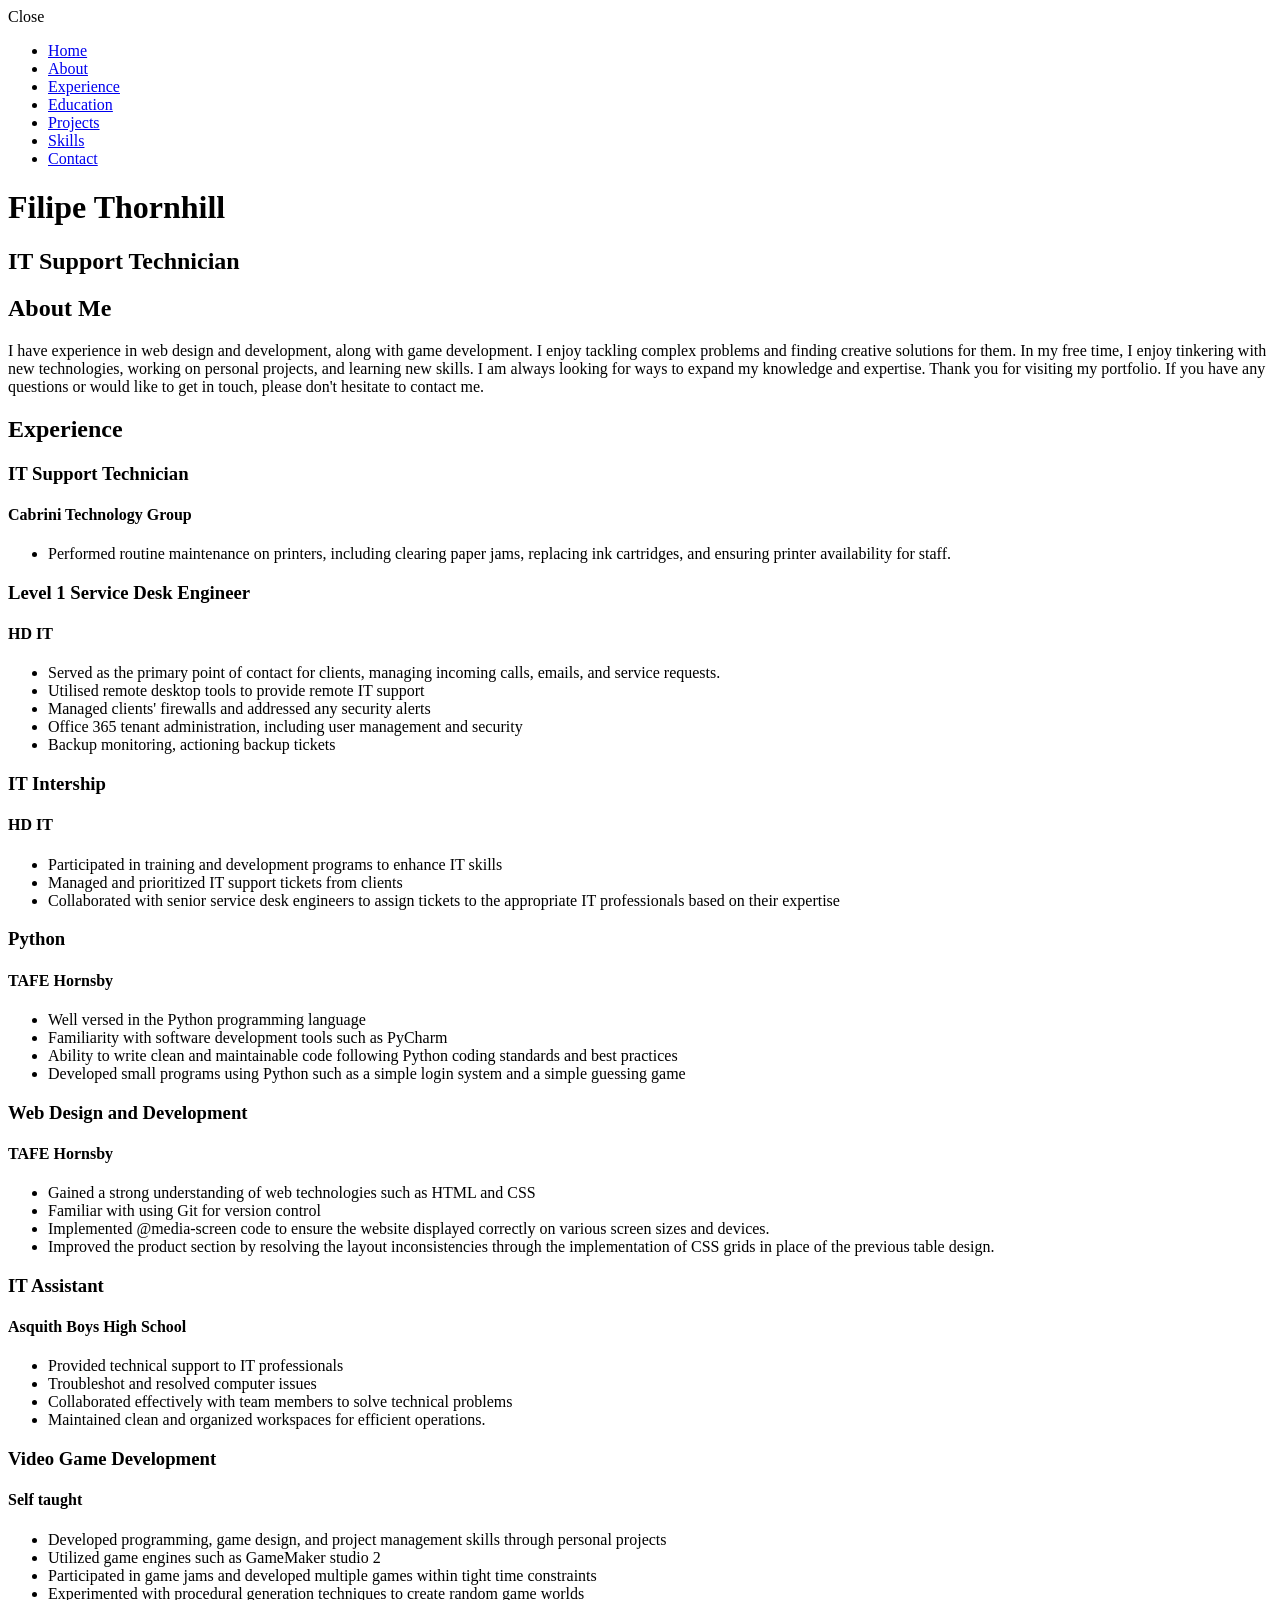
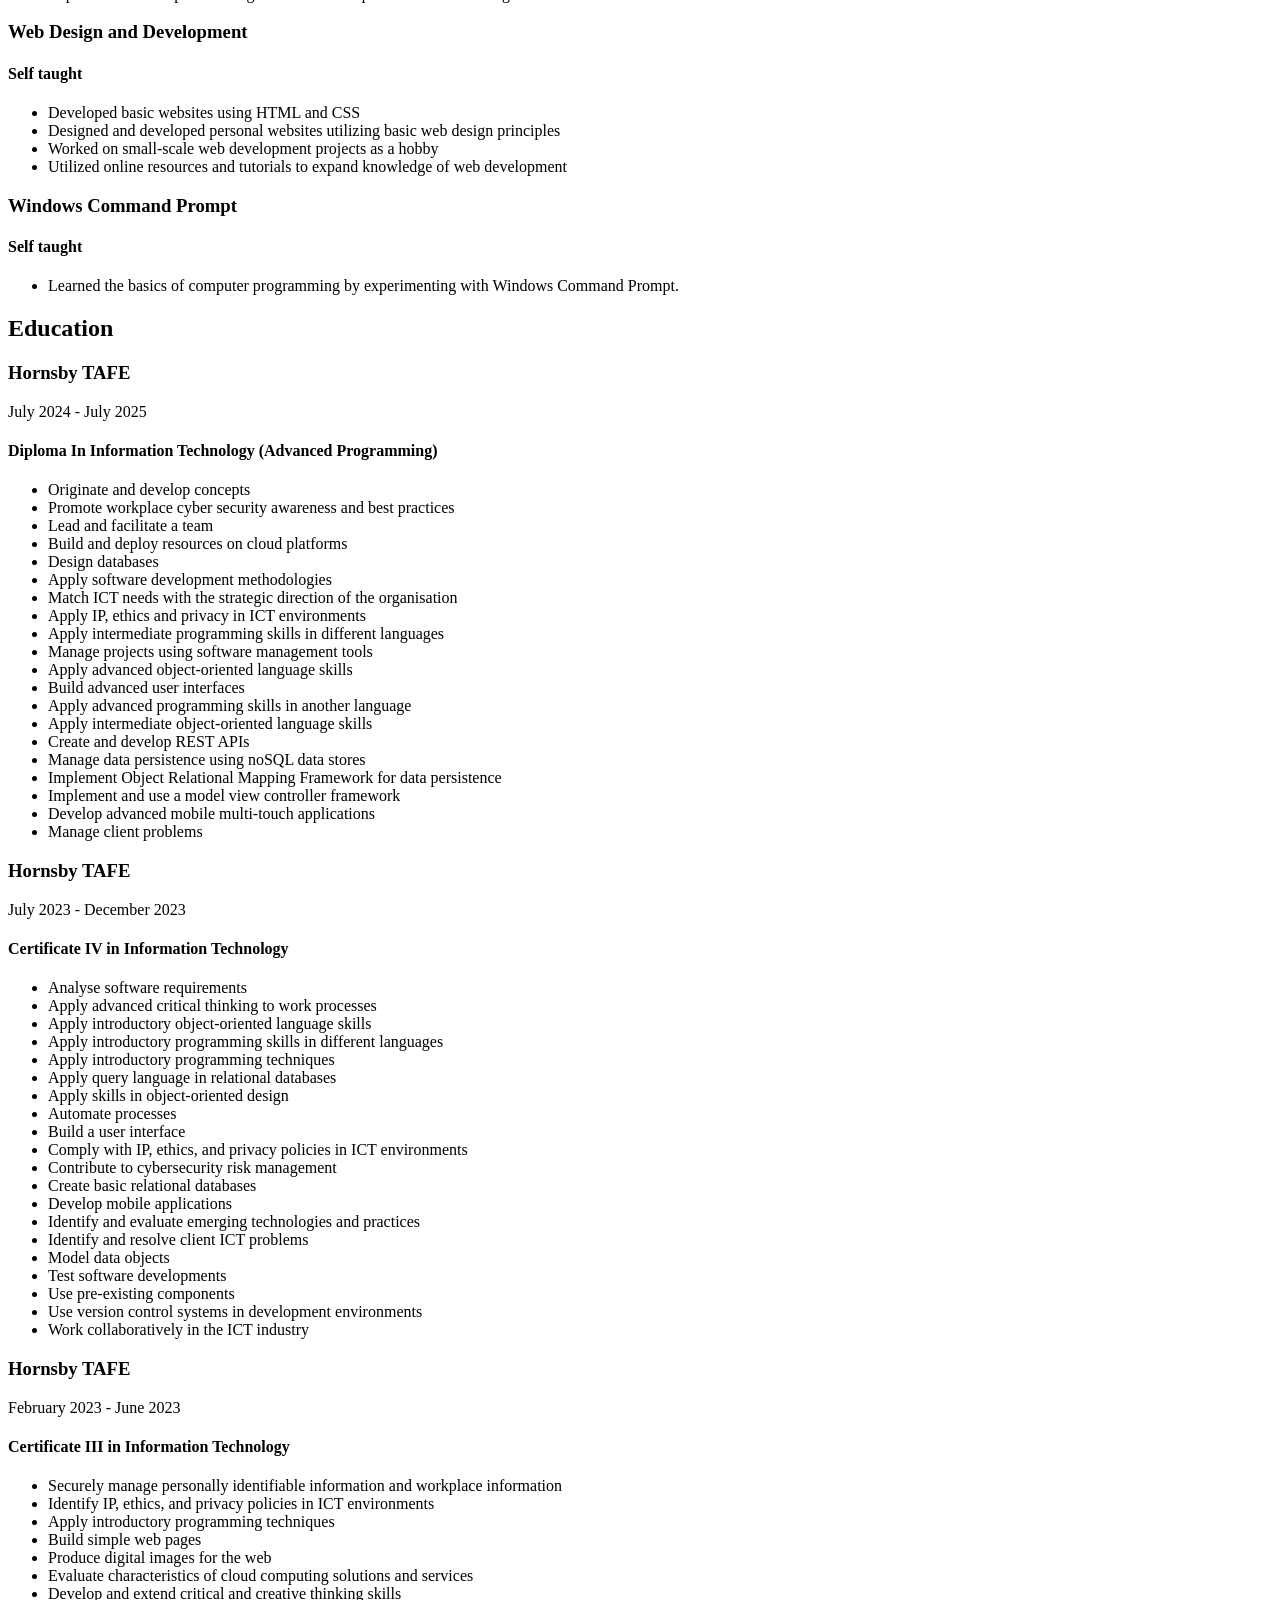
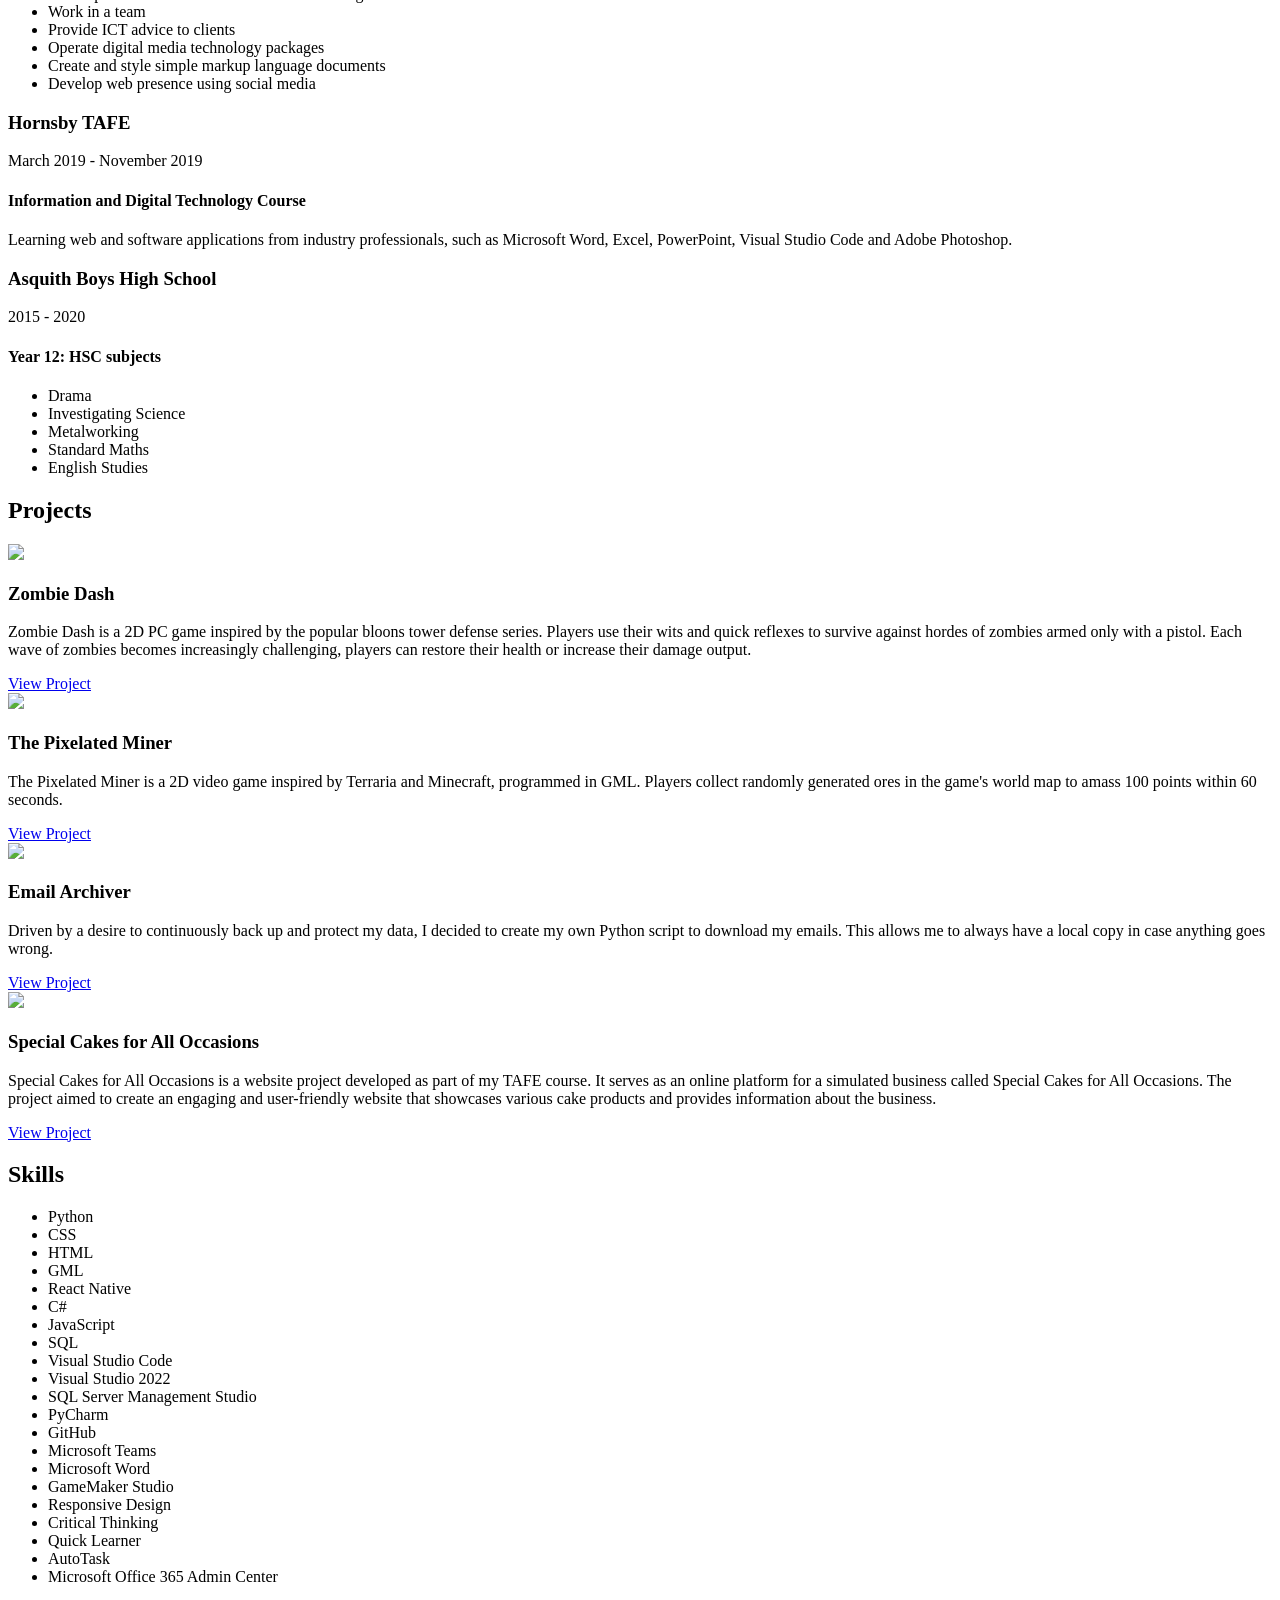
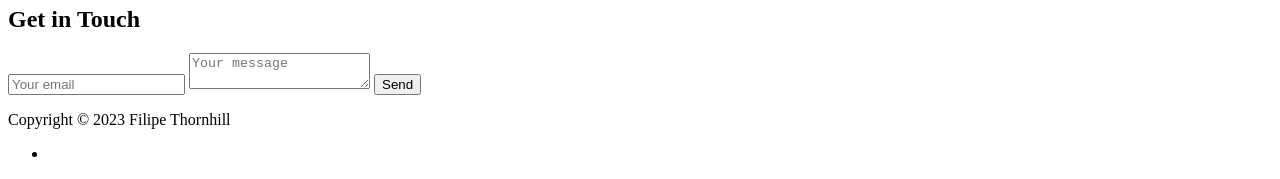
==== index.html @ 3f694a14 "Changed diploma complletion date. Changed website title to IT Support Technician." ====
<!DOCTYPE html>
<html class="no-js" lang="en">

<head>
    <meta charset="utf-8">
    <meta http-equiv="X-UA-Compatible" content="IE=edge">
    <meta name="viewport" content="width=device-width, initial-scale=1">
    <title>IT Support Technician</title>
	<link rel="shortcut icon" href="favicon.ico" type="image/x-icon">
	<link rel="icon" href="favicon.ico" type="image/x-icon">
    <link href="https://fonts.googleapis.com/css?family=Lato:300,400,700,900" rel="stylesheet">
    <link rel="stylesheet" href="libs/font-awesome/css/font-awesome.min.css">
    <link href="css/bootstrap.min.css" rel="stylesheet">
    <link href="css/styles.css" rel="stylesheet">
</head>

<body>
    <div id="mobile-menu-open" class="shadow-large">
        <i class="fa fa-bars" aria-hidden="true"></i>
    </div>
    <!-- End #mobile-menu-toggle -->
    <header>
        <div id="mobile-menu-close">
            <span>Close</span> <i class="fa fa-times" aria-hidden="true"></i>
        </div>
        <ul id="menu" class="shadow">
            <li>
                <a href="index.html">Home</a>
            </li>
            <li>
                <a href="#about">About</a>
            </li>
            <li>
                <a href="#experience">Experience</a>
            </li>
            <li>
                <a href="#education">Education</a>
            </li>
            <li>
                <a href="#projects">Projects</a>
            </li>
            <li>
                <a href="#skills">Skills</a>
            </li>
            <li>
                <a href="#contact">Contact</a>
            </li>
        </ul>
    </header>
    <!-- End header -->

    <div id="lead">
        <div id="lead-content">
            <h1>Filipe Thornhill</h1>
            <h2>IT Support Technician</h2>
        </div>
        <!-- End #lead-content -->

        <div id="lead-overlay"></div>

        <div id="lead-down">
            <span>
                <i class="fa fa-chevron-down" aria-hidden="true"></i>
            </span>
        </div>
        <!-- End #lead-down -->
    </div>
    <!-- End #lead -->

    <div id="about">
        <div class="container">
            <div class="row">
                <div class="col-md-4">
                    <h2 class="heading">About Me</h2>
                </div>
                <div class="col-md-8">
                    <p> <!--NEED TO IMPROVE THIS-->
                        I have experience in web design and development, along with game development. I enjoy tackling complex problems and finding creative solutions for them.

                        In my free time, I enjoy tinkering with new technologies, working on personal projects, and learning new skills.
                        
                        I am always looking for ways to expand my knowledge and expertise.
                        
                        Thank you for visiting my portfolio. If you have any questions or would like to get in touch, please don't hesitate to contact me.
                    <p>
                </div>
            </div>
        </div>
    </div>
    <!-- End #about -->

    <div id="experience" class="background-alt">
        <h2 class="heading">Experience</h2>
        <div id="experience-timeline">
            <!-- Level 1 Service Desk Engineer BLOCK -->
            <div data-date="November 2024 - Present">
                <h3>IT Support Technician</h3>
                <h4>Cabrini Technology Group</h4>
                <ul>
                    <li>Performed routine maintenance on printers, including clearing paper jams, replacing ink cartridges, and ensuring printer availability for staff.</li>
                </ul>
            </div>
            <!-- Level 1 Service Desk Engineer BLOCK -->
            <div data-date="July 2023 - August 2024">
                <h3>Level 1 Service Desk Engineer</h3>
                <h4>HD IT</h4>
                <ul>
                    <li>Served as the primary point of contact for clients, managing incoming calls, emails, and service requests.</li>
                    <li>Utilised remote desktop tools to provide remote IT support</li>
                    <li>Managed clients' firewalls and addressed any security alerts</li>
                    <li>Office 365 tenant administration, including user management and security</li>
                    <li>Backup monitoring, actioning backup tickets</li>
                </ul>
            </div>
            
            <div data-date="June 2023 - June 2023">
                <h3>IT Intership</h3>
                <h4>HD IT</h4>
                <ul>
                    <li>Participated in training and development programs to enhance IT skills</li>
                    <li>Managed and prioritized IT support tickets from clients</li>
                    <li>Collaborated with senior service desk engineers to assign tickets to the appropriate IT professionals based on their expertise</li>
                </ul>
            </div>
            
            <div data-date="February 2023 - June 2023">
                <h3>Python</h3>
                <h4>TAFE Hornsby</h4>
                <ul>
                    <li>Well versed in the Python programming language</li>
                    <li>Familiarity with software development tools such as PyCharm</li>
                    <li>Ability to write clean and maintainable code following Python coding standards and best practices</li>
                    <li>Developed small programs using Python such as a simple login system and a simple guessing game</li>
                </ul>
            </div>

            <div data-date="February 2023 - June 2023">
                <h3>Web Design and Development</h3>
                <h4>TAFE Hornsby</h4>
                <ul>
                    <li>Gained a strong understanding of web technologies such as HTML and CSS</li>
                    <li>Familiar with using Git for version control</li>
                    <li>Implemented @media-screen code to ensure the website displayed correctly on various screen sizes and devices.</li>
                    <li>Improved the product section by resolving the layout inconsistencies through the implementation of CSS grids in place of the previous table design.</li>
                </ul>
            </div>

            <div data-date="August 2019 - November 2019">
                <h3>IT Assistant</h3>
                <h4>Asquith Boys High School</h4>
                <ul>
                    <li>Provided technical support to IT professionals</li>
                    <li>Troubleshot and resolved computer issues</li>
                    <li>Collaborated effectively with team members to solve technical problems</li>
                    <li>Maintained clean and organized workspaces for efficient operations.</li>
                </ul>
            </div>
            <div data-date="2018 - 2023">
                <h3>Video Game Development</h3>
                <h4>Self taught</h4>
                <ul>
                    <li>Developed programming, game design, and project management skills through personal projects</li>
                    <li>Utilized game engines such as GameMaker studio 2</li>
                    <li>Participated in game jams and developed multiple games within tight time constraints</li>
                    <li>Experimented with procedural generation techniques to create random game worlds</li>
                </ul>
            </div>
   
  

            <div data-date="2016 - 2017">
                <h3>Web Design and Development</h3>
                <h4>Self taught</h4>
                <ul>
                    <li>Developed basic websites using HTML and CSS</li>
                    <li>Designed and developed personal websites utilizing basic web design principles</li>
                    <li>Worked on small-scale web development projects as a hobby</li>
                    <li>Utilized online resources and tutorials to expand knowledge of web development</li>
                </ul>
            </div>

            <div data-date="November 2014 - 2015">
                <h3>Windows Command Prompt</h3>
                <h4>Self taught</h4>
                <ul>
                    <li>Learned the basics of computer programming by experimenting with Windows Command Prompt.</li>
                </ul>
            </div>
        </div>
    </div>
    <!-- End #experience -->

    <div id="education">
        <h2 class="heading">Education</h2>


        <div class="education-block">
            <h3>Hornsby TAFE</h3>
            <span class="education-date">July 2024 - July 2025</span>
            <h4>Diploma In Information Technology (Advanced Programming)</h4>
            <ul>
                <li>Originate and develop concepts</li>
                <li>Promote workplace cyber security awareness and best practices</li>
                <li>Lead and facilitate a team</li>
                <li>Build and deploy resources on cloud platforms</li>
                <li>Design databases</li>
                <li>Apply software development methodologies</li>
                <li>Match ICT needs with the strategic direction of the organisation</li>
                <li>Apply IP, ethics and privacy in ICT environments</li>
                <li>Apply intermediate programming skills in different languages</li>
                <li>Manage projects using software management tools</li>
                <li>Apply advanced object-oriented language skills</li>
                <li>Build advanced user interfaces</li>
                <li>Apply advanced programming skills in another language</li>
                <li>Apply intermediate object-oriented language skills</li>
                <li>Create and develop REST APIs</li>
                <li>Manage data persistence using noSQL data stores</li>
                <li>Implement Object Relational Mapping Framework for data persistence</li>
                <li>Implement and use a model view controller framework</li>
                <li>Develop advanced mobile multi-touch applications</li>
                <li>Manage client problems</li>
            </ul>
        </div>


        <div class="education-block">
            <h3>Hornsby TAFE</h3>
            <span class="education-date">July 2023 - December 2023</span>
            <h4>Certificate IV in Information Technology</h4>
            <ul>
                <li>Analyse software requirements</li>
                <li>Apply advanced critical thinking to work processes</li>
                <li>Apply introductory object-oriented language skills</li>
                <li>Apply introductory programming skills in different languages</li>
                <li>Apply introductory programming techniques</li>
                <li>Apply query language in relational databases</li>
                <li>Apply skills in object-oriented design</li>
                <li>Automate processes</li>
                <li>Build a user interface</li>
                <li>Comply with IP, ethics, and privacy policies in ICT environments</li>
                <li>Contribute to cybersecurity risk management</li>
                <li>Create basic relational databases</li>
                <li>Develop mobile applications</li>
                <li>Identify and evaluate emerging technologies and practices</li>
                <li>Identify and resolve client ICT problems</li>
                <li>Model data objects</li>
                <li>Test software developments</li>
                <li>Use pre-existing components</li>
                <li>Use version control systems in development environments</li>
                <li>Work collaboratively in the ICT industry</li>
            </ul>
        </div>


        <div class="education-block">
            <h3>Hornsby TAFE</h3>
            <span class="education-date">February 2023 - June 2023</span>
            <h4>Certificate III in Information Technology</h4>
            <ul>
                <li>Securely manage personally identifiable information and workplace information</li>
                <li>Identify IP, ethics, and privacy policies in ICT environments</li>
                <li>Apply introductory programming techniques</li>
                <li>Build simple web pages</li>
                <li>Produce digital images for the web</li>
                <li>Evaluate characteristics of cloud computing solutions and services</li>
                <li>Develop and extend critical and creative thinking skills</li>
                <li>Work in a team</li>
                <li>Provide ICT advice to clients</li>
                <li>Operate digital media technology packages</li>
                <li>Create and style simple markup language documents</li>
                <li>Develop web presence using social media</li>
            </ul>

        </div>
        <div class="education-block">
            <h3>Hornsby TAFE</h3>
            <span class="education-date">March 2019 - November 2019</span>
            <h4>Information and Digital Technology Course</h4>
            <p>
                Learning web and software applications from industry professionals, such as Microsoft Word, Excel, PowerPoint, Visual Studio Code and Adobe Photoshop.
            </p>
        </div>
        <!-- End .education-block -->
        <div class="education-block">
            <h3>Asquith Boys High School</h3>
            <span class="education-date">2015 - 2020</span>
            <h4>Year 12: HSC subjects</h4>
            <ul>
                <li>
                    Drama
                </li>
                <li>
                    Investigating Science
                </li>
                <li>
                    Metalworking
                </li>
                <li>
                    Standard Maths
                </li>
                <li>
                    English Studies
                </li>
            </ul>

        </div>
        <!-- End .education-block -->
    </div>
    <!-- End #education -->

    <div id="projects" class="background-alt">
        <h2 class="heading">Projects</h2>
        <div class="container">
            <div class="row">
                <div class="project shadow-large">
                    <div class="project-image">
                        <img src="images/zombie_dash.png">
                    </div>
                    <!-- End .project-image -->
                    <div class="project-info">
                        <h3>Zombie Dash</h3>
                        <p>
                            Zombie Dash is a 2D PC game inspired by the popular bloons tower defense series. 
                            Players use their wits and quick reflexes to survive against hordes of zombies armed only with a pistol. 
                            Each wave of zombies becomes increasingly challenging, players can restore their health or increase their damage output.
                        </p>
                        <a href="Projects/html files/zombie_dash.html">View Project</a>
                    </div>
                    <!-- End .project-info -->
                </div>
                <!-- End .project -->

                <div class="project shadow-large">
                    <div class="project-image">
                        <img src="images/the_pixelated_miner/screenshot_small.png">
                    </div>
                    <!-- End .project-image -->
                    <div class="project-info">
                        <h3>The Pixelated Miner</h3>
                        <p>
                            The Pixelated Miner is a 2D video game inspired by Terraria and Minecraft, programmed in GML. 
                            Players collect randomly generated ores in the game's world map to amass 100 points within 60 seconds.
                        </p>
                        <a href="Projects/html files/the_pixelated_miner.html">View Project</a>
                    </div>
                    <!-- End .project-info -->
                    
                </div>


                <div class="project shadow-large">
                    <div class="project-image">
                        <img src="images/project.jpg">
                    </div>
                    <!-- End .project-image -->
                    <div class="project-info">
                        <h3>Email Archiver</h3>
                        <p>
                            Driven by a desire to continuously back up and protect my data, I decided to create my own Python script to download my emails. 
                            This allows me to always have a local copy in case anything goes wrong. 
                        </p>
                        <a href="Projects/html files/email_archiver.html">View Project</a>
                    </div>
                    <!-- End .project-info -->
                    
                </div>

         

                <div class="project shadow-large">
                    <div class="project-image">
                        <img src="images/cakes_for_sale/cakes.png">
                    </div>
                    <!-- End .project-image -->
                    <div class="project-info">
                        <h3>Special Cakes for All Occasions</h3>
                        <p>
                            Special Cakes for All Occasions is a website project developed as part of my TAFE course. It serves as an online platform for a simulated business called Special Cakes for All Occasions. 
                            The project aimed to create an engaging and user-friendly website that showcases various cake products and provides 
                            information about the business.
                        </p>
                        <a href="Projects/html files/special_cakes.html">View Project</a>
                    </div>
                    <!-- End .project-info -->
                    
                </div>
                <!-- End .project -->
            </div>
        </div>
    </div>
    <!-- End #projects -->

    <div id="skills">
        <h2 class="heading">Skills</h2>
        <ul>
            <li>Python</li>
            <li>CSS</li>
            <li>HTML</li>
            <li>GML</li>
            <li>React Native</li>
            <li>C#</li>
            <li>JavaScript</li>
            <li>SQL</li>
            <li>Visual Studio Code</li>
            <li>Visual Studio 2022</li>
            <li>SQL Server Management Studio</li>
            <li>PyCharm</li>
            <li>GitHub</li>
            <li>Microsoft Teams</li>
            <li>Microsoft Word</li>
            <li>GameMaker Studio</li>
            <li>Responsive Design</li>
            <li>Critical Thinking</li>
            <li>Quick Learner</li>
            <li>AutoTask</li>
            <li>Microsoft Office 365 Admin Center</li>
        </ul>
    </div>

    <div id="contact">
        <h2>Get in Touch</h2>
        <div id="contact-form">
            <form method="POST" action="https://formspree.io/f/xrgvanjp">
                <input type="hidden" name="_subject" value="Contact request from personal website" />
                <input type="email" name="_replyto" placeholder="Your email" required>
                <textarea name="message" placeholder="Your message" required></textarea>
                <button type="submit">Send</button>
            </form>
        </div>
        <!-- End #contact-form -->
    </div>
    <!-- End #contact -->

    <footer>
        <div class="container">
            <div class="row">
                <div class="col-sm-5 copyright">
                    <p>
                        Copyright &copy; <span id="current-year">2023</span> Filipe Thornhill
                    </p>
                </div>
                <div class="col-sm-2 top">
                    <span id="to-top">
                        <i class="fa fa-chevron-up" aria-hidden="true"></i>
                    </span>
                </div>
                <div class="col-sm-5 social">
                    <ul>
                        <li>
                            <a href="https://www.linkedin.com/in/filipe-thornhill-bbb713276/" target="_blank"><i class="fa fa-linkedin" aria-hidden="true"></i></a>
                        </li>
                    </ul>
                </div>
            </div>
        </div>
    </footer>
    <!-- End footer -->

    <script src="https://ajax.googleapis.com/ajax/libs/jquery/1.12.4/jquery.min.js"></script>
    <script src="js/scripts.min.js"></script>
</body>

</html>
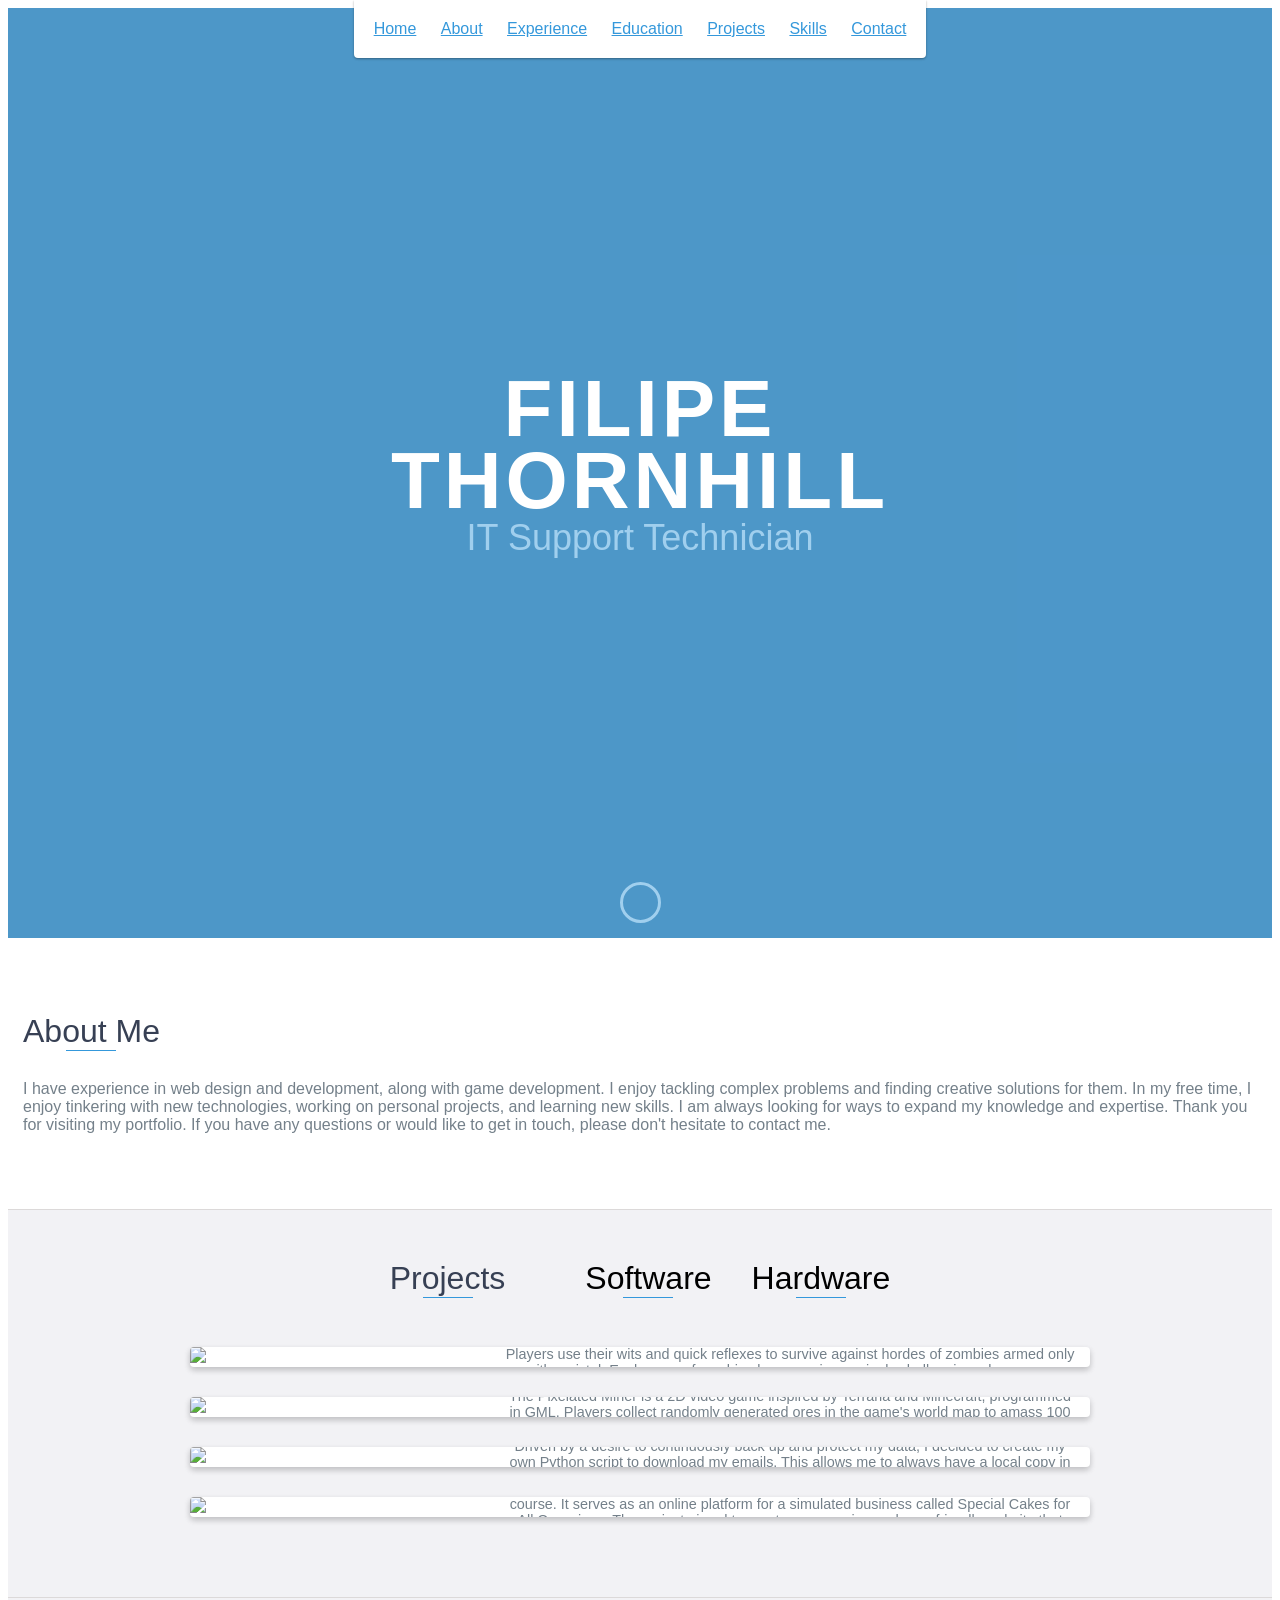
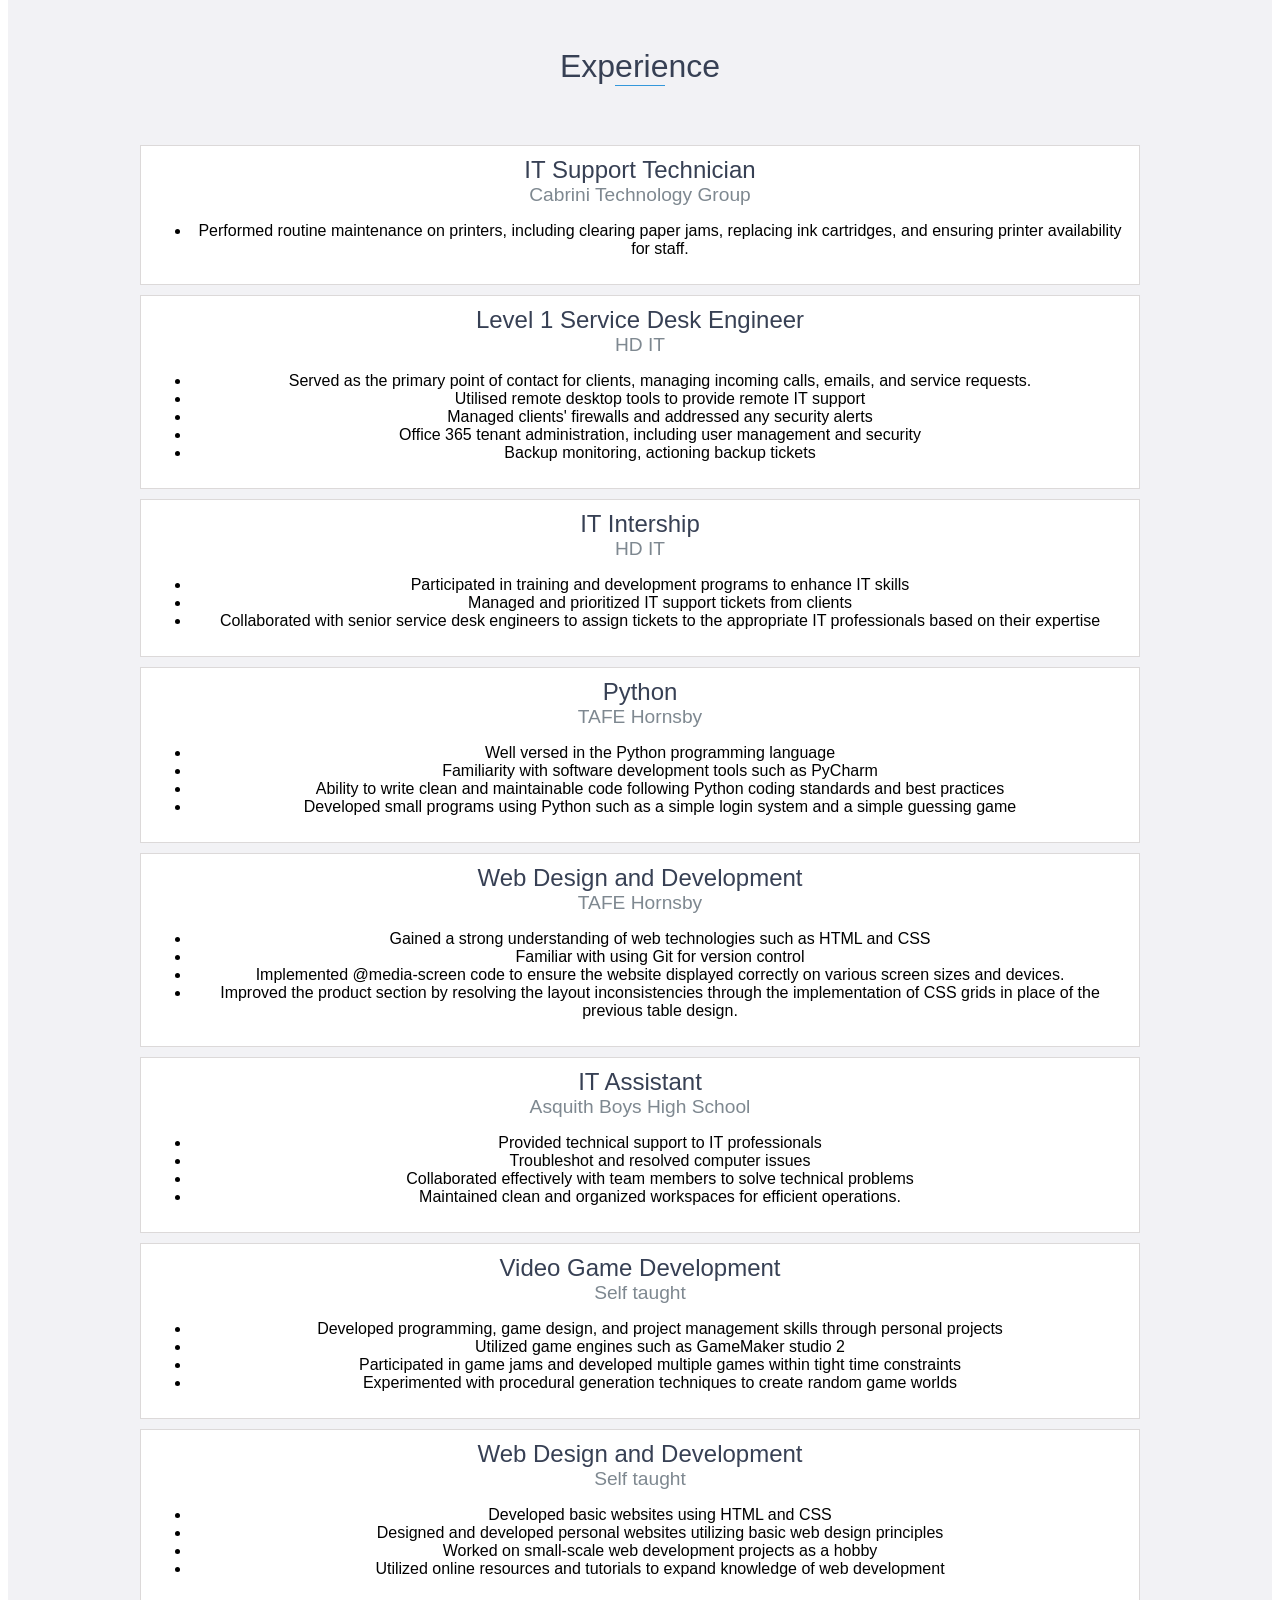
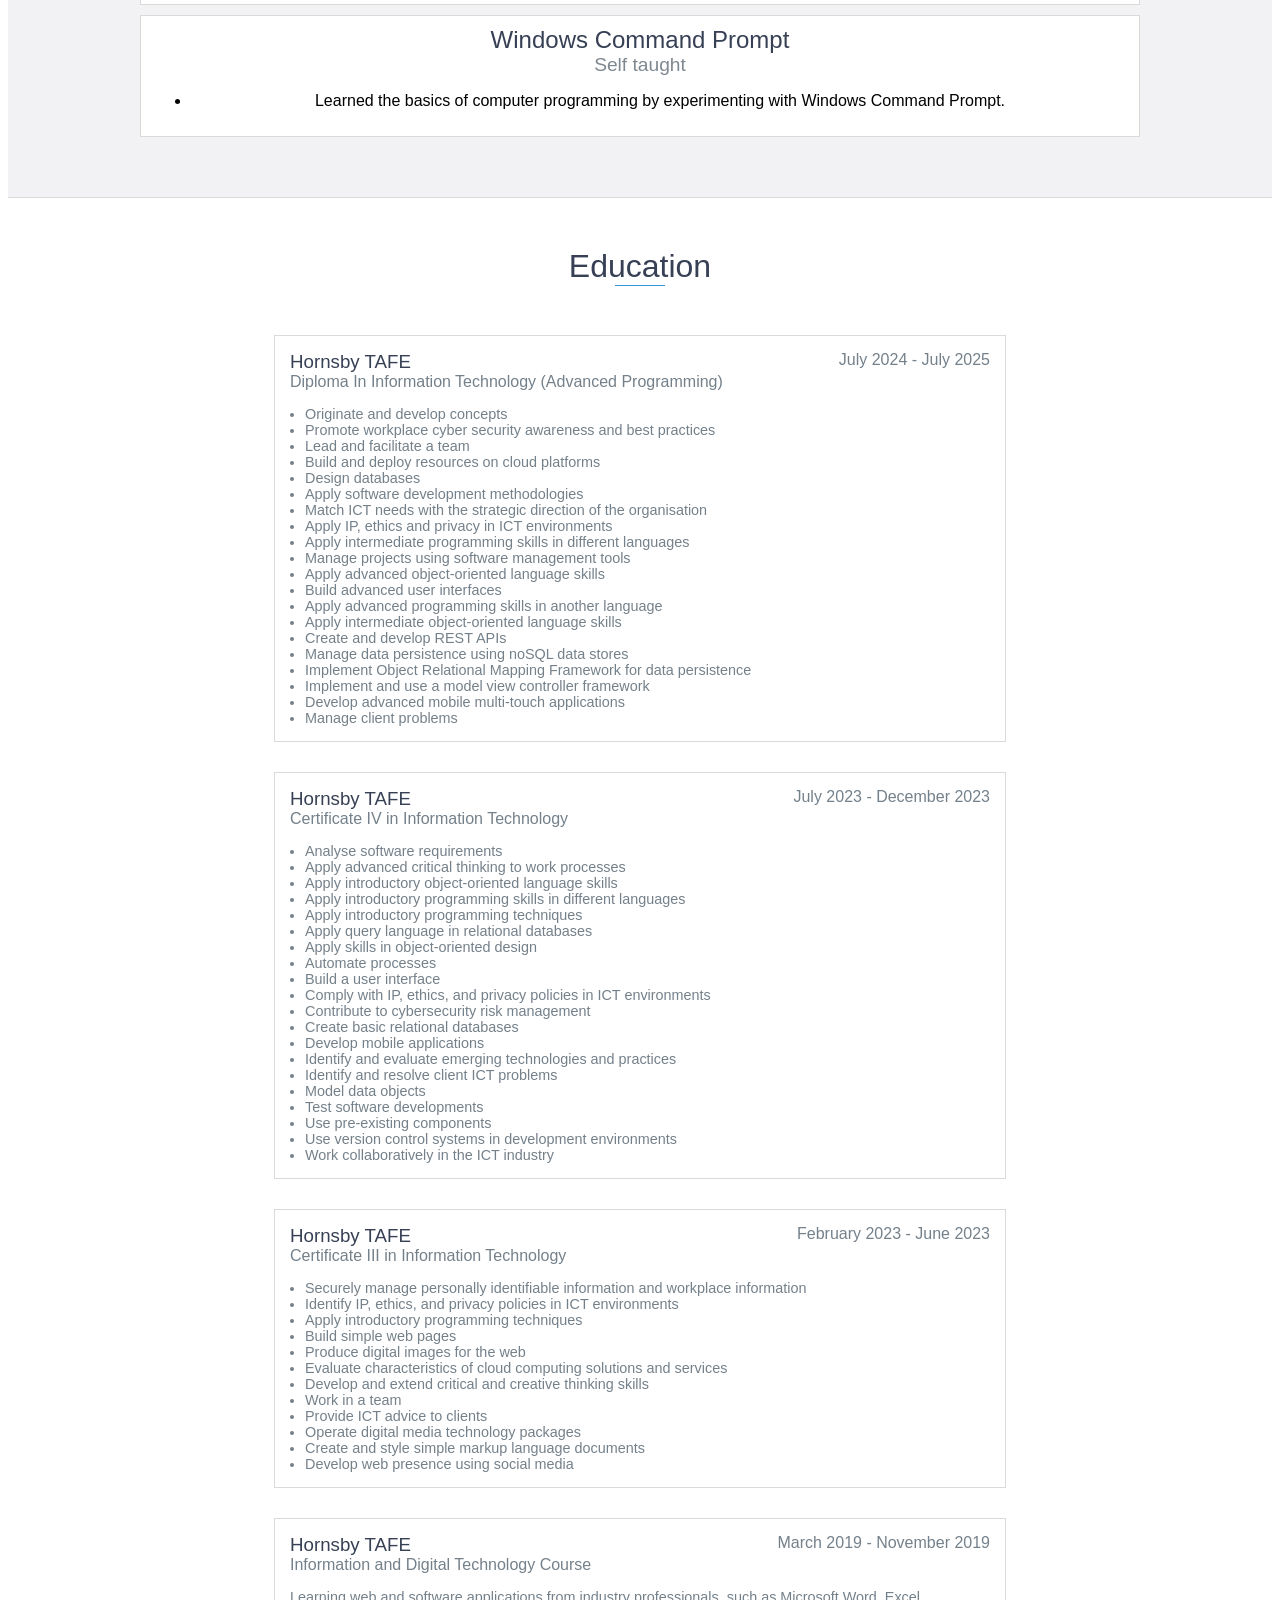
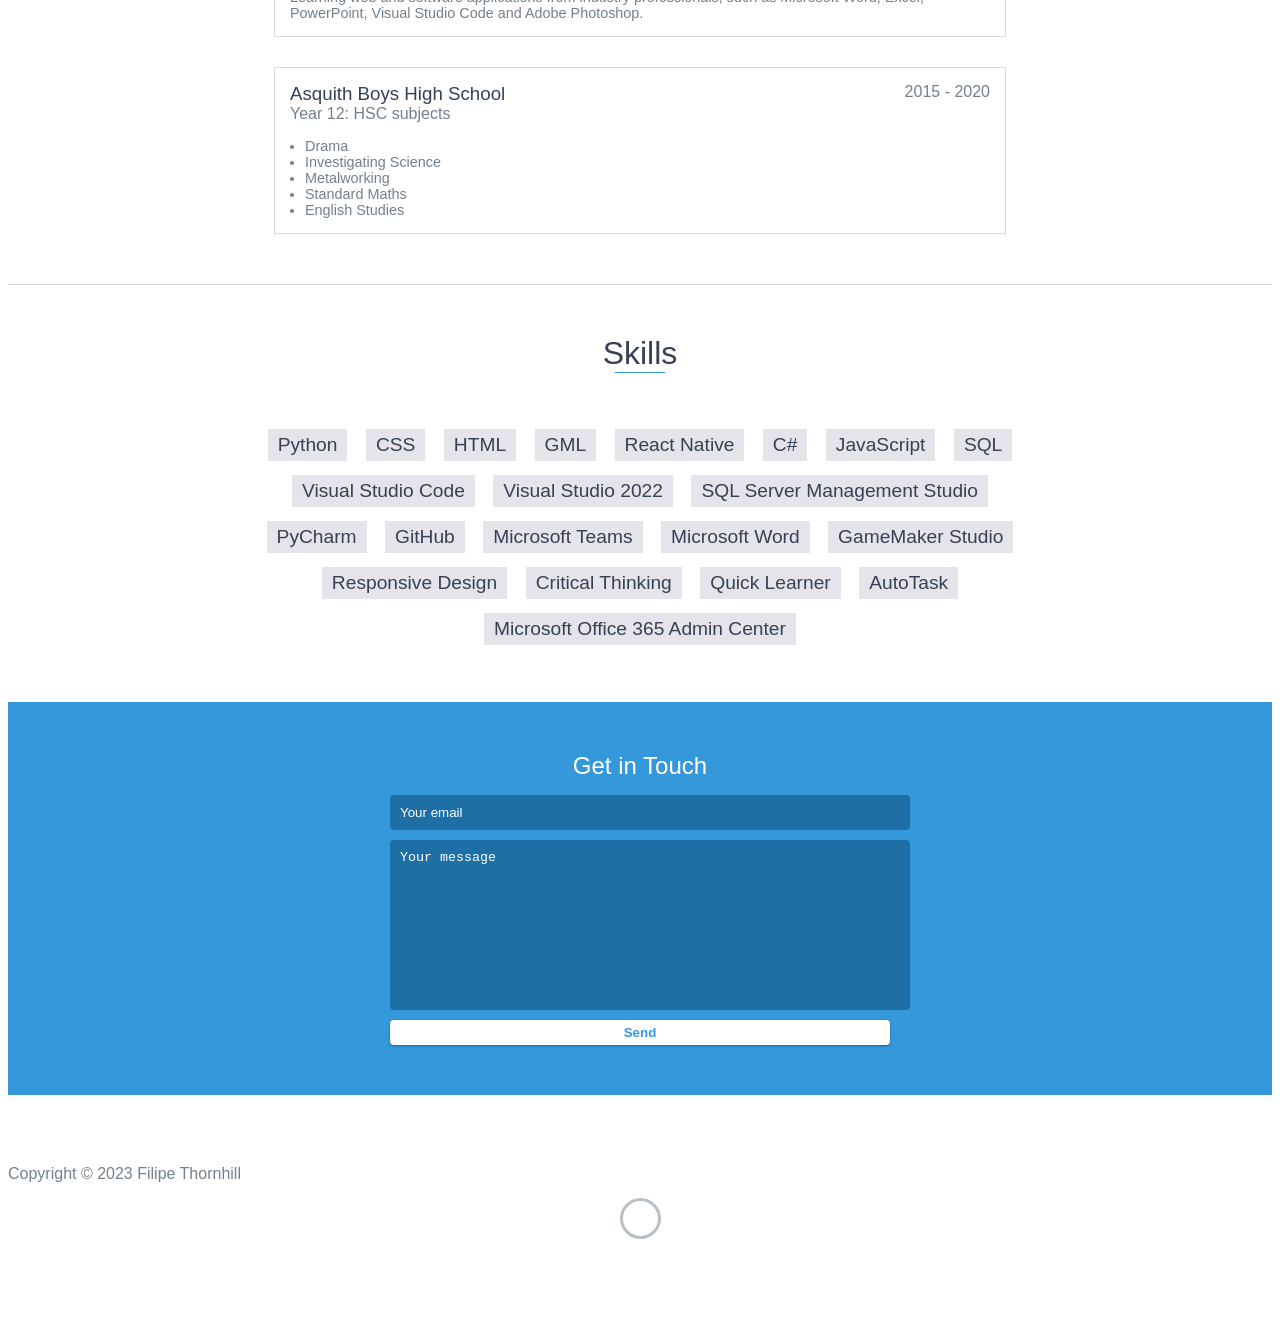
==== commit 506ef6b4: "Added headings and moved projects to below about us section.. and added css styling for the project " ====
--- a/index.html
+++ b/index.html
@@ -74,7 +74,7 @@
                     <h2 class="heading">About Me</h2>
                 </div>
                 <div class="col-md-8">
-                    <p> <!--NEED TO IMPROVE THIS-->
+                    <p>
                         I have experience in web design and development, along with game development. I enjoy tackling complex problems and finding creative solutions for them.
 
                         In my free time, I enjoy tinkering with new technologies, working on personal projects, and learning new skills.
@@ -88,6 +88,93 @@
         </div>
     </div>
     <!-- End #about -->
+    <div id="projects" class="background-alt">
+        <div class="heading-container">
+            <h2 class="heading">Projects</h2>
+            <div class="subheadings">
+                <h3 class="heading">Software</h3>
+                <h3 class="heading">Hardware</h3>
+            </div>
+        </div>
+        <div class="container">
+            <div class="row">
+                <div class="project shadow-large">
+                    <div class="project-image">
+                        <img src="images/zombie_dash.png">
+                    </div>
+                    <!-- End .project-image -->
+                    <div class="project-info">
+                        <h3>Zombie Dash</h3>
+                        <p>
+                            Zombie Dash is a 2D PC game inspired by the popular bloons tower defense series. 
+                            Players use their wits and quick reflexes to survive against hordes of zombies armed only with a pistol. 
+                            Each wave of zombies becomes increasingly challenging, players can restore their health or increase their damage output.
+                        </p>
+                        <a href="Projects/html files/zombie_dash.html">View Project</a>
+                    </div>
+                    <!-- End .project-info -->
+                </div>
+                <!-- End .project -->
+
+                <div class="project shadow-large">
+                    <div class="project-image">
+                        <img src="images/the_pixelated_miner/screenshot_small.png">
+                    </div>
+                    <!-- End .project-image -->
+                    <div class="project-info">
+                        <h3>The Pixelated Miner</h3>
+                        <p>
+                            The Pixelated Miner is a 2D video game inspired by Terraria and Minecraft, programmed in GML. 
+                            Players collect randomly generated ores in the game's world map to amass 100 points within 60 seconds.
+                        </p>
+                        <a href="Projects/html files/the_pixelated_miner.html">View Project</a>
+                    </div>
+                    <!-- End .project-info -->
+                    
+                </div>
+
+
+                <div class="project shadow-large">
+                    <div class="project-image">
+                        <img src="images/project.jpg">
+                    </div>
+                    <!-- End .project-image -->
+                    <div class="project-info">
+                        <h3>Email Archiver</h3>
+                        <p>
+                            Driven by a desire to continuously back up and protect my data, I decided to create my own Python script to download my emails. 
+                            This allows me to always have a local copy in case anything goes wrong. 
+                        </p>
+                        <a href="Projects/html files/email_archiver.html">View Project</a>
+                    </div>
+                    <!-- End .project-info -->
+                    
+                </div>
+
+         
+
+                <div class="project shadow-large">
+                    <div class="project-image">
+                        <img src="images/cakes_for_sale/cakes.png">
+                    </div>
+                    <!-- End .project-image -->
+                    <div class="project-info">
+                        <h3>Special Cakes for All Occasions</h3>
+                        <p>
+                            Special Cakes for All Occasions is a website project developed as part of my TAFE course. It serves as an online platform for a simulated business called Special Cakes for All Occasions. 
+                            The project aimed to create an engaging and user-friendly website that showcases various cake products and provides 
+                            information about the business.
+                        </p>
+                        <a href="Projects/html files/special_cakes.html">View Project</a>
+                    </div>
+                    <!-- End .project-info -->
+                    
+                </div>
+                <!-- End .project -->
+            </div>
+        </div>
+    </div>
+    <!-- End #projects -->
 
     <div id="experience" class="background-alt">
         <h2 class="heading">Experience</h2>
@@ -308,87 +395,6 @@
     </div>
     <!-- End #education -->
 
-    <div id="projects" class="background-alt">
-        <h2 class="heading">Projects</h2>
-        <div class="container">
-            <div class="row">
-                <div class="project shadow-large">
-                    <div class="project-image">
-                        <img src="images/zombie_dash.png">
-                    </div>
-                    <!-- End .project-image -->
-                    <div class="project-info">
-                        <h3>Zombie Dash</h3>
-                        <p>
-                            Zombie Dash is a 2D PC game inspired by the popular bloons tower defense series. 
-                            Players use their wits and quick reflexes to survive against hordes of zombies armed only with a pistol. 
-                            Each wave of zombies becomes increasingly challenging, players can restore their health or increase their damage output.
-                        </p>
-                        <a href="Projects/html files/zombie_dash.html">View Project</a>
-                    </div>
-                    <!-- End .project-info -->
-                </div>
-                <!-- End .project -->
-
-                <div class="project shadow-large">
-                    <div class="project-image">
-                        <img src="images/the_pixelated_miner/screenshot_small.png">
-                    </div>
-                    <!-- End .project-image -->
-                    <div class="project-info">
-                        <h3>The Pixelated Miner</h3>
-                        <p>
-                            The Pixelated Miner is a 2D video game inspired by Terraria and Minecraft, programmed in GML. 
-                            Players collect randomly generated ores in the game's world map to amass 100 points within 60 seconds.
-                        </p>
-                        <a href="Projects/html files/the_pixelated_miner.html">View Project</a>
-                    </div>
-                    <!-- End .project-info -->
-                    
-                </div>
-
-
-                <div class="project shadow-large">
-                    <div class="project-image">
-                        <img src="images/project.jpg">
-                    </div>
-                    <!-- End .project-image -->
-                    <div class="project-info">
-                        <h3>Email Archiver</h3>
-                        <p>
-                            Driven by a desire to continuously back up and protect my data, I decided to create my own Python script to download my emails. 
-                            This allows me to always have a local copy in case anything goes wrong. 
-                        </p>
-                        <a href="Projects/html files/email_archiver.html">View Project</a>
-                    </div>
-                    <!-- End .project-info -->
-                    
-                </div>
-
-         
-
-                <div class="project shadow-large">
-                    <div class="project-image">
-                        <img src="images/cakes_for_sale/cakes.png">
-                    </div>
-                    <!-- End .project-image -->
-                    <div class="project-info">
-                        <h3>Special Cakes for All Occasions</h3>
-                        <p>
-                            Special Cakes for All Occasions is a website project developed as part of my TAFE course. It serves as an online platform for a simulated business called Special Cakes for All Occasions. 
-                            The project aimed to create an engaging and user-friendly website that showcases various cake products and provides 
-                            information about the business.
-                        </p>
-                        <a href="Projects/html files/special_cakes.html">View Project</a>
-                    </div>
-                    <!-- End .project-info -->
-                    
-                </div>
-                <!-- End .project -->
-            </div>
-        </div>
-    </div>
-    <!-- End #projects -->
 
     <div id="skills">
         <h2 class="heading">Skills</h2>
--- a/css/styles.css
+++ b/css/styles.css
@@ -0,0 +1,50 @@
+/*!
+    Title: Dev Portfolio Template
+    Version: 1.2.2
+    Last Change: 03/25/2020
+    Author: Ryan Fitzgerald
+    Repo: https://github.com/RyanFitzgerald/devportfolio-template
+    Issues: https://github.com/RyanFitzgerald/devportfolio-template/issues
+
+    Description: This file contains all the styles associated with the page
+    that don't come from third party libraries. This file gets compiled using
+    Gulp and send to the /css folder which is then loaded on the page.
+*/
+body{font-family:'Lato', sans-serif;font-size:16px}body.active{overflow:hidden;z-index:-1}.no-js #experience-timeline>div{background:#fff;padding:10px;margin-bottom:10px;border:1px solid #dcd9d9}.no-js #experience-timeline>div h3{font-size:1.5em;font-weight:300;color:#374054;display:inline-block;margin:0}.no-js #experience-timeline>div h4{font-size:1.2em;font-weight:300;color:#7e8890;margin:0 0 15px 0}.no-js #experience-timeline>div p{color:#74808a;font-size:0.9em;margin:0}.no-js #experience-timeline:before,.no-js #experience-timeline:after{content:none}@keyframes dropHeader{0%{transform:translateY(-100%)}100%{transform:translateY(0)}}header{position:absolute;top:0;left:0;right:0;text-align:center;z-index:10;animation-name:dropHeader;animation-iteration-count:1;animation-timing-function:ease;animation-duration:0.75s}header ul{display:inline-block;background:#fff;text-align:center;padding:10px;margin:0;border-bottom-right-radius:4px;border-bottom-left-radius:4px}header li{display:inline-block}header a{display:block;color:#3498db;padding:10px}header a:hover{color:#217dbb;text-decoration:none;background:#eee;border-radius:4px}header a:focus{color:#3498db;text-decoration:none}header.active{display:block}header.sticky{position:fixed;z-index:999}#menu.active{display:block}#mobile-menu-open{display:none;cursor:pointer;position:fixed;right:15px;top:10px;color:#3498db;font-size:1.5em;z-index:20;padding:0 7px;border-radius:4px;background:#fff}#mobile-menu-close{display:none;text-align:right;width:100%;background:#fff;font-size:1.5em;padding-right:15px;padding-top:10px;cursor:pointer;color:#3498db}#mobile-menu-close span{font-size:0.5em;text-transform:uppercase}#mobile-menu-close i{vertical-align:middle}footer{padding:50px 0}.copyright{padding-top:20px}.copyright p{margin:0;color:#74808a}.top{text-align:center}.top span{cursor:pointer;display:block;margin:15px auto 0 auto;width:35px;height:35px;border-radius:50%;border:3px solid #b9bfc4;text-align:center}.top i{color:#74808a}.social{text-align:right}.social ul{margin:5px 0 0 0;padding:0}.social li{display:inline-block;font-size:1.25em;list-style:none}.social a{display:block;color:#74808a;padding:10px}.social a:hover{color:#3498db}.btn-rounded-white{display:inline-block;color:#fff;padding:15px 25px;border:3px solid #fff;border-radius:30px;transition:.5s ease all}.btn-rounded-white:hover{color:#3498db;background:#fff;text-decoration:none}.shadow{box-shadow:0 1px 3px rgba(0,0,0,0.12),0 1px 2px rgba(0,0,0,0.24)}.shadow-large{box-shadow:0 3px 6px rgba(0,0,0,0.08),0 3px 6px rgba(0,0,0,0.15)}.heading{position:relative;display:inline-block;font-size:2em;font-weight:300;margin:0 0 30px 0}.heading:after{position:absolute;content:'';top:100%;height:1px;width:50px;left:0;right:0;margin:0 auto;background:#3498db}.background-alt{background:#f2f2f5}#lead{position:relative;height:100vh;min-height:500px;max-height:1080px;background:url(../images/lead-bg.jpg);background-size:cover;padding:15px;overflow:hidden}#lead-content{position:absolute;z-index:10;top:50%;left:50%;transform:translate(-50%, -50%);text-align:center}#lead-content h1,#lead-content h2{margin:0}#lead-content h1{color:#fff;font-weight:900;font-size:5em;text-transform:uppercase;letter-spacing:0.05em;line-height:0.9em}#lead-content h2{color:#a0cfee;font-weight:500;font-size:2.25em;margin-bottom:15px}#lead-overlay{position:absolute;height:100%;width:100%;top:0;right:0;bottom:0;left:0;background:rgba(33,125,187,0.8);z-index:1}#lead-down{position:absolute;left:0;right:0;width:100%;text-align:center;z-index:10;bottom:15px;color:#fff}#lead-down span{cursor:pointer;display:block;margin:0 auto;width:35px;height:35px;border-radius:50%;border:3px solid #a0cfee;text-align:center}#lead-down i{animation:pulsate 1.5s ease;animation-iteration-count:infinite;padding-top:5px}@keyframes pulsate{0%{transform:scale(1, 1)}50%{transform:scale(1.2, 1.2)}100%{transform:scale(1, 1)}}#about{padding:75px 15px;border-bottom:1px solid #dcd9d9}#about h2{color:#374054}#about p{color:#74808a;margin:0}#experience{padding:50px 15px;text-align:center;border-bottom:1px solid #dcd9d9}#experience h2{color:#374054}#experience-timeline{margin:30px auto 0 auto;position:relative;max-width:1000px}#experience-timeline:before{position:absolute;content:'';top:0;bottom:0;left:303px;right:auto;height:100%;width:3px;background:#3498db;z-index:0}#experience-timeline:after{position:absolute;content:'';width:3px;height:40px;background:#3498db;background:linear-gradient(to bottom, #3498db, rgba(52,152,219,0));top:100%;left:303px}.vtimeline-content{margin-left:350px;background:#fff;border:1px solid #e6e6e6;padding:15px;border-radius:3px;text-align:left}.vtimeline-content h3{font-size:1.5em;font-weight:300;color:#374054;display:inline-block;margin:0}.vtimeline-content h4{font-size:1.2em;font-weight:300;color:#7e8890;margin:0 0 15px 0}.vtimeline-content p{color:#74808a;font-size:0.9em;margin:0}.vtimeline-point{position:relative;display:block;vertical-align:top;margin-bottom:30px}.vtimeline-icon{position:relative;color:#fff;width:50px;height:50px;background:#3498db;border-radius:50%;float:left;z-index:99;margin-left:280px}.vtimeline-icon i{display:block;font-size:2em;margin-top:10px}.vtimeline-date{width:260px;text-align:right;position:absolute;left:0;top:10px;font-weight:300;color:#374054}#education{padding:50px 15px 20px 15px;border-bottom:1px solid #dcd9d9;text-align:center}#education h2{color:#374054;margin-bottom:50px}.education-block{max-width:700px;margin:0 auto 30px auto;padding:15px;border:1px solid #dcd9d9;text-align:left}.education-block h3{font-weight:500;float:left;margin:0;color:#374054}.education-block span{color:#74808a;float:right}.education-block h4{color:#74808a;clear:both;font-weight:500;margin:0 0 15px 0}.education-block p,.education-block ul{margin:0;color:#74808a;font-size:0.9em}.education-block ul{padding:0 0 0 15px}#projects{padding:50px 15px;border-bottom:1px solid #dcd9d9;text-align:center}#projects h2{color:#374054;margin-bottom:50px}.project{position:relative;max-width:900px;margin:0 auto 30px auto;overflow:hidden;background:#fff;border-radius:4px}.project-image{float:left}.project-info{position:absolute;top:50%;transform:translateY(-50%);margin-left:300px;padding:15px}.project-info h3{font-size:1.5em;font-weight:300;color:#374054;margin:0 0 15px 0}.project-info p{color:#74808a;margin:0 0 15px 0;font-size:0.9em}.no-image .project-info{position:relative;margin:0;padding:30px 15px;transform:none}#more-projects{display:none}#skills{padding:50px 15px;text-align:center}#skills h2{color:#374054;margin-bottom:50px}#skills ul{display:block;margin:0 auto;padding:0;max-width:800px}#skills li{display:inline-block;margin:7px;padding:5px 10px;color:#374054;background:#e4e4ea;list-style:none;cursor:default;font-size:1.2em}#contact{padding:50px 15px;background:#3498db;text-align:center}#contact h2{margin:0 0 15px 0;color:#fff;font-weight:500}#contact-form{max-width:500px;margin:0 auto}#contact-form input,#contact-form textarea{display:block;width:100%;padding:10px;border-radius:4px;border:none;margin-bottom:10px;background:#1d6fa5;color:#fff;transition:.5s ease all}#contact-form input::-webkit-input-placeholder,#contact-form textarea::-webkit-input-placeholder{color:#fff}#contact-form input:-moz-placeholder,#contact-form textarea:-moz-placeholder{color:#fff;opacity:1}#contact-form input::-moz-placeholder,#contact-form textarea::-moz-placeholder{color:#fff;opacity:1}#contact-form input:-ms-input-placeholder,#contact-form textarea:-ms-input-placeholder{color:#fff}#contact-form input:focus,#contact-form textarea:focus{outline:none;background:#16527a}#contact-form textarea{height:150px;resize:none}#contact-form button{display:block;width:100%;background:#fff;border-radius:4px;padding:5px 10px;border:none;color:#3498db;font-weight:700;box-shadow:0 1px 3px rgba(0,0,0,0.12),0 1px 2px rgba(0,0,0,0.24);transition:.5s ease all}#contact-form button:hover{box-shadow:0 10px 20px rgba(0,0,0,0.19),0 6px 6px rgba(0,0,0,0.23)}.optional-section{padding:50px 15px;text-align:center;border-top:1px solid #dcd9d9}.optional-section h2{color:#374054}.optional-section-block{max-width:700px;margin:0 auto 30px auto;padding:15px;border:1px solid #dcd9d9;background:#fff;text-align:left}.optional-section-block h3{font-weight:500;margin:0 0 15px 0;color:#374054}.optional-section-block h4{color:#74808a;clear:both;font-weight:500;margin:0 0 15px 0}.optional-section-block p,.optional-section-block ul{margin:0 0 15px 0;color:#74808a;font-size:0.9em}.optional-section-block ul{padding:0 0 0 15px}@media only screen and (max-width: 750px){#experience-timeline:before,#experience-timeline:after{left:23px}.vtimeline-date{width:auto;text-align:left;position:relative;margin-bottom:15px;display:block;margin-left:70px}.vtimeline-icon{margin-left:0}.vtimeline-content{margin-left:70px}}@media only screen and (max-width: 992px){#lead{height:auto;min-height:auto;max-height:auto;padding:100px 15px}#lead-content{position:relative;transform:none;left:auto;top:auto}#lead-content h1{font-size:3em}#lead-content h2{font-size:1.75em}#about{text-align:center}#about p{text-align:left}}@media only screen and (max-width: 768px){header{position:fixed;display:none;z-index:999;animation:none;bottom:0;height:100%}#mobile-menu-open,#mobile-menu-close{display:block}#menu{height:100%;overflow-y:auto;box-shadow:none;border-radius:0;width:100%}#menu li{display:block;margin-bottom:10px}#lead-content h1{font-size:2em}#lead-content h2{font-size:1.3em}#lead-content a{padding:10px 20px}#lead-down{display:none}.education-block h3,.education-block span{float:none}.project-image{display:none}.project-info{position:relative;margin:0;padding:30px 15px;top:auto;transform:none}footer{text-align:center}.social{text-align:center}}@media only screen and (max-width: 480px){#lead-content h1{font-size:1.5em}#lead-content h2{font-size:1em}#lead-content a{font-size:0.9em;padding:5px 10px}}
+
+
+.heading-container {
+    display: flex;
+    align-items: baseline;
+    justify-content: center;
+    gap: 5rem;
+}
+
+.subheadings {
+    display: flex;
+    gap: 2.5rem;
+}
+
+
+@media (max-width: 600px) {
+    .heading-container {
+        flex-direction: column;
+        align-items: center; /* centers the flex items horizontally */
+        text-align: center;  /* centers the text inside each heading */
+        gap: 1rem;
+    }
+
+    .subheadings {
+        flex-direction: column;
+        justify-content: center; /* centers the row of subheadings */
+    }
+}
+
+
+#credits
+{
+    padding: 75px 15px;
+    border-bottom: 1px solid #dcd9d9;
+}
+
+#credits h2{color:#374054}#credits p{color:#74808a;margin:0}
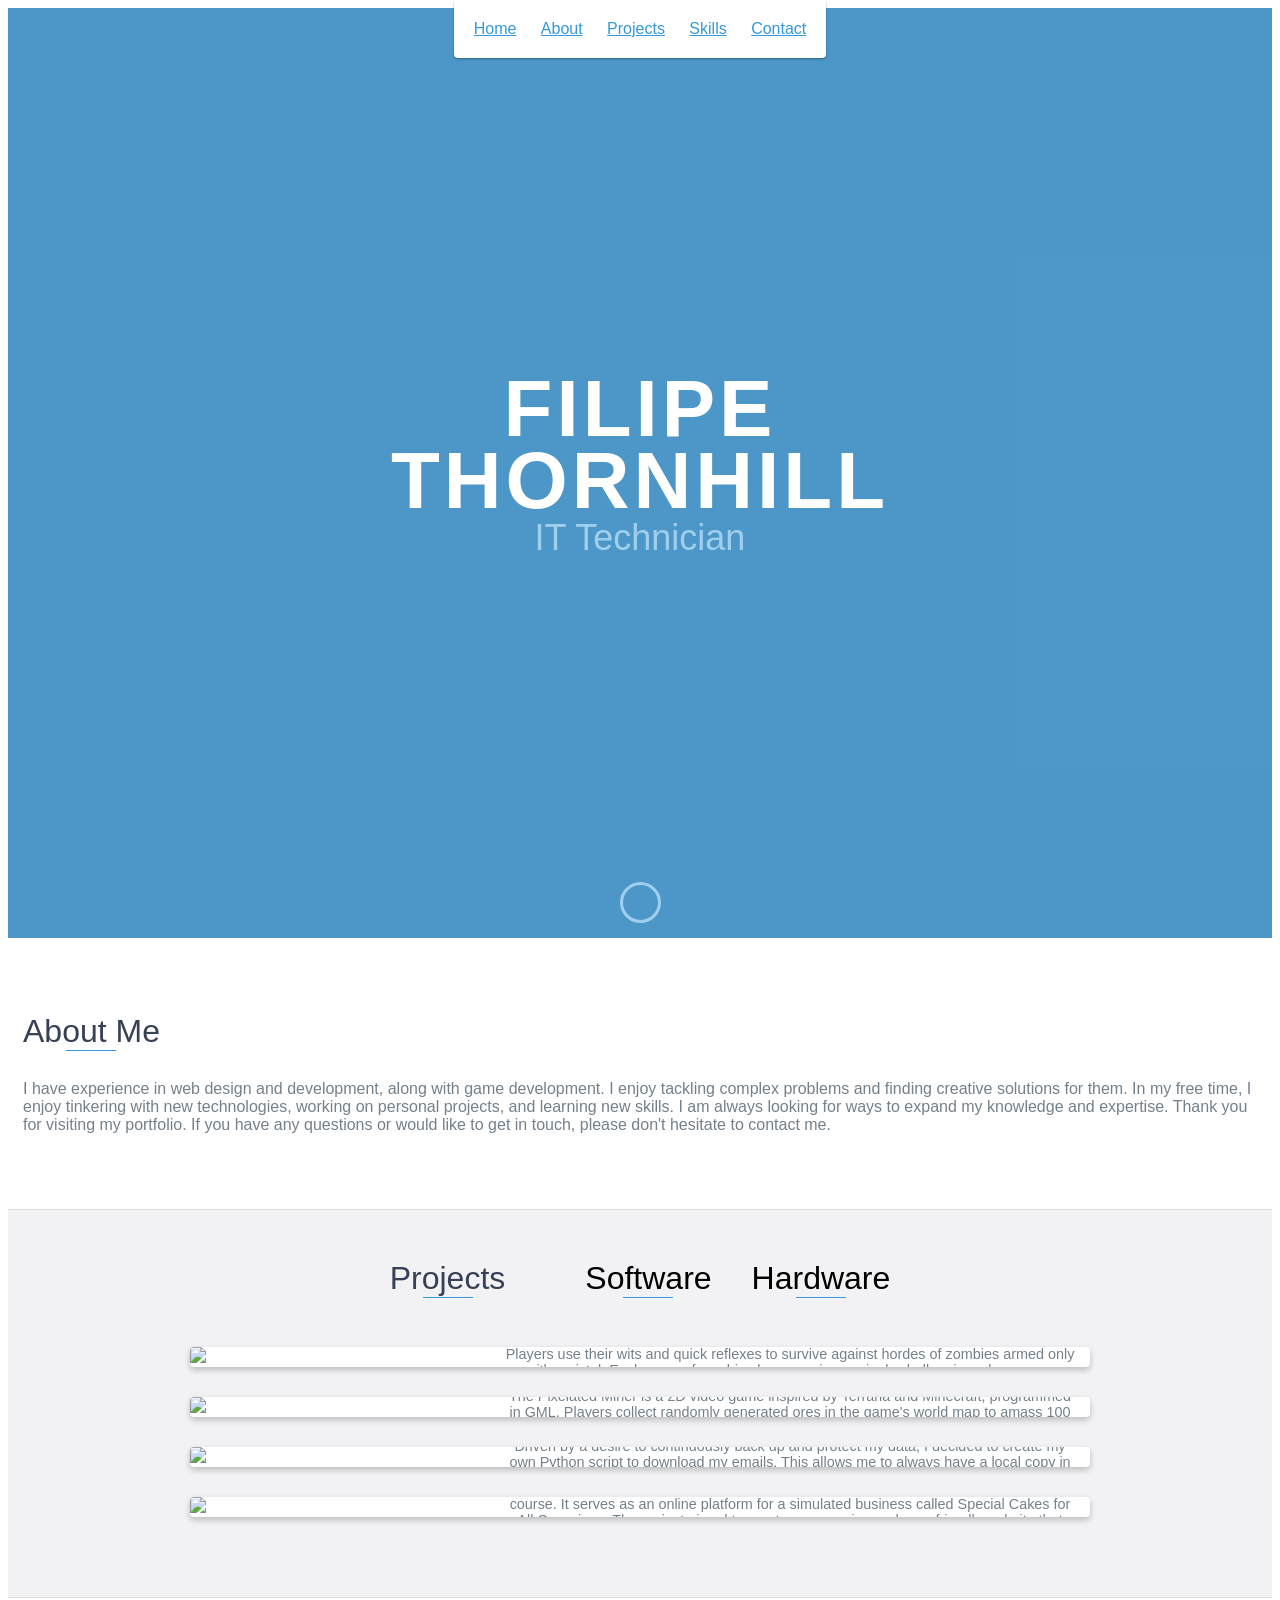
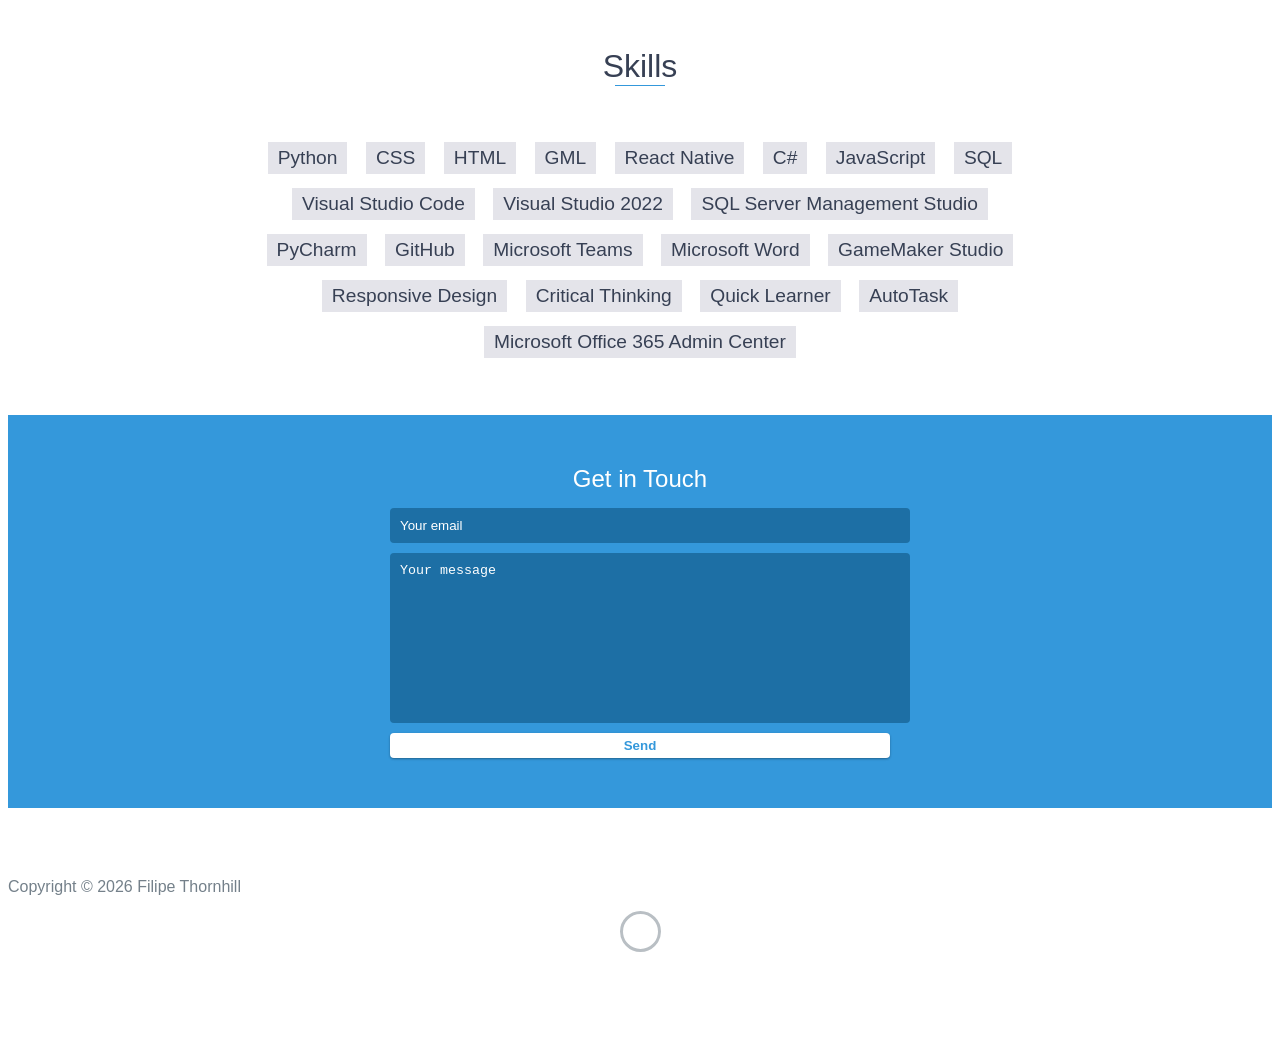
==== commit 68773f96: "Updated copyright copyright to 2026 on index and project index pages and removed education and exper" ====
--- a/index.html
+++ b/index.html
@@ -5,7 +5,7 @@
     <meta charset="utf-8">
     <meta http-equiv="X-UA-Compatible" content="IE=edge">
     <meta name="viewport" content="width=device-width, initial-scale=1">
-    <title>IT Support Technician</title>
+    <title>IT Technician</title>
 	<link rel="shortcut icon" href="favicon.ico" type="image/x-icon">
 	<link rel="icon" href="favicon.ico" type="image/x-icon">
     <link href="https://fonts.googleapis.com/css?family=Lato:300,400,700,900" rel="stylesheet">
@@ -31,12 +31,6 @@
                 <a href="#about">About</a>
             </li>
             <li>
-                <a href="#experience">Experience</a>
-            </li>
-            <li>
-                <a href="#education">Education</a>
-            </li>
-            <li>
                 <a href="#projects">Projects</a>
             </li>
             <li>
@@ -52,7 +46,7 @@
     <div id="lead">
         <div id="lead-content">
             <h1>Filipe Thornhill</h1>
-            <h2>IT Support Technician</h2>
+            <h2>IT Technician</h2>
         </div>
         <!-- End #lead-content -->
 
@@ -175,226 +169,6 @@
         </div>
     </div>
     <!-- End #projects -->
-
-    <div id="experience" class="background-alt">
-        <h2 class="heading">Experience</h2>
-        <div id="experience-timeline">
-            <!-- Level 1 Service Desk Engineer BLOCK -->
-            <div data-date="November 2024 - Present">
-                <h3>IT Support Technician</h3>
-                <h4>Cabrini Technology Group</h4>
-                <ul>
-                    <li>Performed routine maintenance on printers, including clearing paper jams, replacing ink cartridges, and ensuring printer availability for staff.</li>
-                </ul>
-            </div>
-            <!-- Level 1 Service Desk Engineer BLOCK -->
-            <div data-date="July 2023 - August 2024">
-                <h3>Level 1 Service Desk Engineer</h3>
-                <h4>HD IT</h4>
-                <ul>
-                    <li>Served as the primary point of contact for clients, managing incoming calls, emails, and service requests.</li>
-                    <li>Utilised remote desktop tools to provide remote IT support</li>
-                    <li>Managed clients' firewalls and addressed any security alerts</li>
-                    <li>Office 365 tenant administration, including user management and security</li>
-                    <li>Backup monitoring, actioning backup tickets</li>
-                </ul>
-            </div>
-            
-            <div data-date="June 2023 - June 2023">
-                <h3>IT Intership</h3>
-                <h4>HD IT</h4>
-                <ul>
-                    <li>Participated in training and development programs to enhance IT skills</li>
-                    <li>Managed and prioritized IT support tickets from clients</li>
-                    <li>Collaborated with senior service desk engineers to assign tickets to the appropriate IT professionals based on their expertise</li>
-                </ul>
-            </div>
-            
-            <div data-date="February 2023 - June 2023">
-                <h3>Python</h3>
-                <h4>TAFE Hornsby</h4>
-                <ul>
-                    <li>Well versed in the Python programming language</li>
-                    <li>Familiarity with software development tools such as PyCharm</li>
-                    <li>Ability to write clean and maintainable code following Python coding standards and best practices</li>
-                    <li>Developed small programs using Python such as a simple login system and a simple guessing game</li>
-                </ul>
-            </div>
-
-            <div data-date="February 2023 - June 2023">
-                <h3>Web Design and Development</h3>
-                <h4>TAFE Hornsby</h4>
-                <ul>
-                    <li>Gained a strong understanding of web technologies such as HTML and CSS</li>
-                    <li>Familiar with using Git for version control</li>
-                    <li>Implemented @media-screen code to ensure the website displayed correctly on various screen sizes and devices.</li>
-                    <li>Improved the product section by resolving the layout inconsistencies through the implementation of CSS grids in place of the previous table design.</li>
-                </ul>
-            </div>
-
-            <div data-date="August 2019 - November 2019">
-                <h3>IT Assistant</h3>
-                <h4>Asquith Boys High School</h4>
-                <ul>
-                    <li>Provided technical support to IT professionals</li>
-                    <li>Troubleshot and resolved computer issues</li>
-                    <li>Collaborated effectively with team members to solve technical problems</li>
-                    <li>Maintained clean and organized workspaces for efficient operations.</li>
-                </ul>
-            </div>
-            <div data-date="2018 - 2023">
-                <h3>Video Game Development</h3>
-                <h4>Self taught</h4>
-                <ul>
-                    <li>Developed programming, game design, and project management skills through personal projects</li>
-                    <li>Utilized game engines such as GameMaker studio 2</li>
-                    <li>Participated in game jams and developed multiple games within tight time constraints</li>
-                    <li>Experimented with procedural generation techniques to create random game worlds</li>
-                </ul>
-            </div>
-   
-  
-
-            <div data-date="2016 - 2017">
-                <h3>Web Design and Development</h3>
-                <h4>Self taught</h4>
-                <ul>
-                    <li>Developed basic websites using HTML and CSS</li>
-                    <li>Designed and developed personal websites utilizing basic web design principles</li>
-                    <li>Worked on small-scale web development projects as a hobby</li>
-                    <li>Utilized online resources and tutorials to expand knowledge of web development</li>
-                </ul>
-            </div>
-
-            <div data-date="November 2014 - 2015">
-                <h3>Windows Command Prompt</h3>
-                <h4>Self taught</h4>
-                <ul>
-                    <li>Learned the basics of computer programming by experimenting with Windows Command Prompt.</li>
-                </ul>
-            </div>
-        </div>
-    </div>
-    <!-- End #experience -->
-
-    <div id="education">
-        <h2 class="heading">Education</h2>
-
-
-        <div class="education-block">
-            <h3>Hornsby TAFE</h3>
-            <span class="education-date">July 2024 - July 2025</span>
-            <h4>Diploma In Information Technology (Advanced Programming)</h4>
-            <ul>
-                <li>Originate and develop concepts</li>
-                <li>Promote workplace cyber security awareness and best practices</li>
-                <li>Lead and facilitate a team</li>
-                <li>Build and deploy resources on cloud platforms</li>
-                <li>Design databases</li>
-                <li>Apply software development methodologies</li>
-                <li>Match ICT needs with the strategic direction of the organisation</li>
-                <li>Apply IP, ethics and privacy in ICT environments</li>
-                <li>Apply intermediate programming skills in different languages</li>
-                <li>Manage projects using software management tools</li>
-                <li>Apply advanced object-oriented language skills</li>
-                <li>Build advanced user interfaces</li>
-                <li>Apply advanced programming skills in another language</li>
-                <li>Apply intermediate object-oriented language skills</li>
-                <li>Create and develop REST APIs</li>
-                <li>Manage data persistence using noSQL data stores</li>
-                <li>Implement Object Relational Mapping Framework for data persistence</li>
-                <li>Implement and use a model view controller framework</li>
-                <li>Develop advanced mobile multi-touch applications</li>
-                <li>Manage client problems</li>
-            </ul>
-        </div>
-
-
-        <div class="education-block">
-            <h3>Hornsby TAFE</h3>
-            <span class="education-date">July 2023 - December 2023</span>
-            <h4>Certificate IV in Information Technology</h4>
-            <ul>
-                <li>Analyse software requirements</li>
-                <li>Apply advanced critical thinking to work processes</li>
-                <li>Apply introductory object-oriented language skills</li>
-                <li>Apply introductory programming skills in different languages</li>
-                <li>Apply introductory programming techniques</li>
-                <li>Apply query language in relational databases</li>
-                <li>Apply skills in object-oriented design</li>
-                <li>Automate processes</li>
-                <li>Build a user interface</li>
-                <li>Comply with IP, ethics, and privacy policies in ICT environments</li>
-                <li>Contribute to cybersecurity risk management</li>
-                <li>Create basic relational databases</li>
-                <li>Develop mobile applications</li>
-                <li>Identify and evaluate emerging technologies and practices</li>
-                <li>Identify and resolve client ICT problems</li>
-                <li>Model data objects</li>
-                <li>Test software developments</li>
-                <li>Use pre-existing components</li>
-                <li>Use version control systems in development environments</li>
-                <li>Work collaboratively in the ICT industry</li>
-            </ul>
-        </div>
-
-
-        <div class="education-block">
-            <h3>Hornsby TAFE</h3>
-            <span class="education-date">February 2023 - June 2023</span>
-            <h4>Certificate III in Information Technology</h4>
-            <ul>
-                <li>Securely manage personally identifiable information and workplace information</li>
-                <li>Identify IP, ethics, and privacy policies in ICT environments</li>
-                <li>Apply introductory programming techniques</li>
-                <li>Build simple web pages</li>
-                <li>Produce digital images for the web</li>
-                <li>Evaluate characteristics of cloud computing solutions and services</li>
-                <li>Develop and extend critical and creative thinking skills</li>
-                <li>Work in a team</li>
-                <li>Provide ICT advice to clients</li>
-                <li>Operate digital media technology packages</li>
-                <li>Create and style simple markup language documents</li>
-                <li>Develop web presence using social media</li>
-            </ul>
-
-        </div>
-        <div class="education-block">
-            <h3>Hornsby TAFE</h3>
-            <span class="education-date">March 2019 - November 2019</span>
-            <h4>Information and Digital Technology Course</h4>
-            <p>
-                Learning web and software applications from industry professionals, such as Microsoft Word, Excel, PowerPoint, Visual Studio Code and Adobe Photoshop.
-            </p>
-        </div>
-        <!-- End .education-block -->
-        <div class="education-block">
-            <h3>Asquith Boys High School</h3>
-            <span class="education-date">2015 - 2020</span>
-            <h4>Year 12: HSC subjects</h4>
-            <ul>
-                <li>
-                    Drama
-                </li>
-                <li>
-                    Investigating Science
-                </li>
-                <li>
-                    Metalworking
-                </li>
-                <li>
-                    Standard Maths
-                </li>
-                <li>
-                    English Studies
-                </li>
-            </ul>
-
-        </div>
-        <!-- End .education-block -->
-    </div>
-    <!-- End #education -->
-
 
     <div id="skills">
         <h2 class="heading">Skills</h2>
@@ -442,7 +216,7 @@
             <div class="row">
                 <div class="col-sm-5 copyright">
                     <p>
-                        Copyright &copy; <span id="current-year">2023</span> Filipe Thornhill
+                        Copyright &copy; <span id="current-year">2026</span> Filipe Thornhill
                     </p>
                 </div>
                 <div class="col-sm-2 top">
